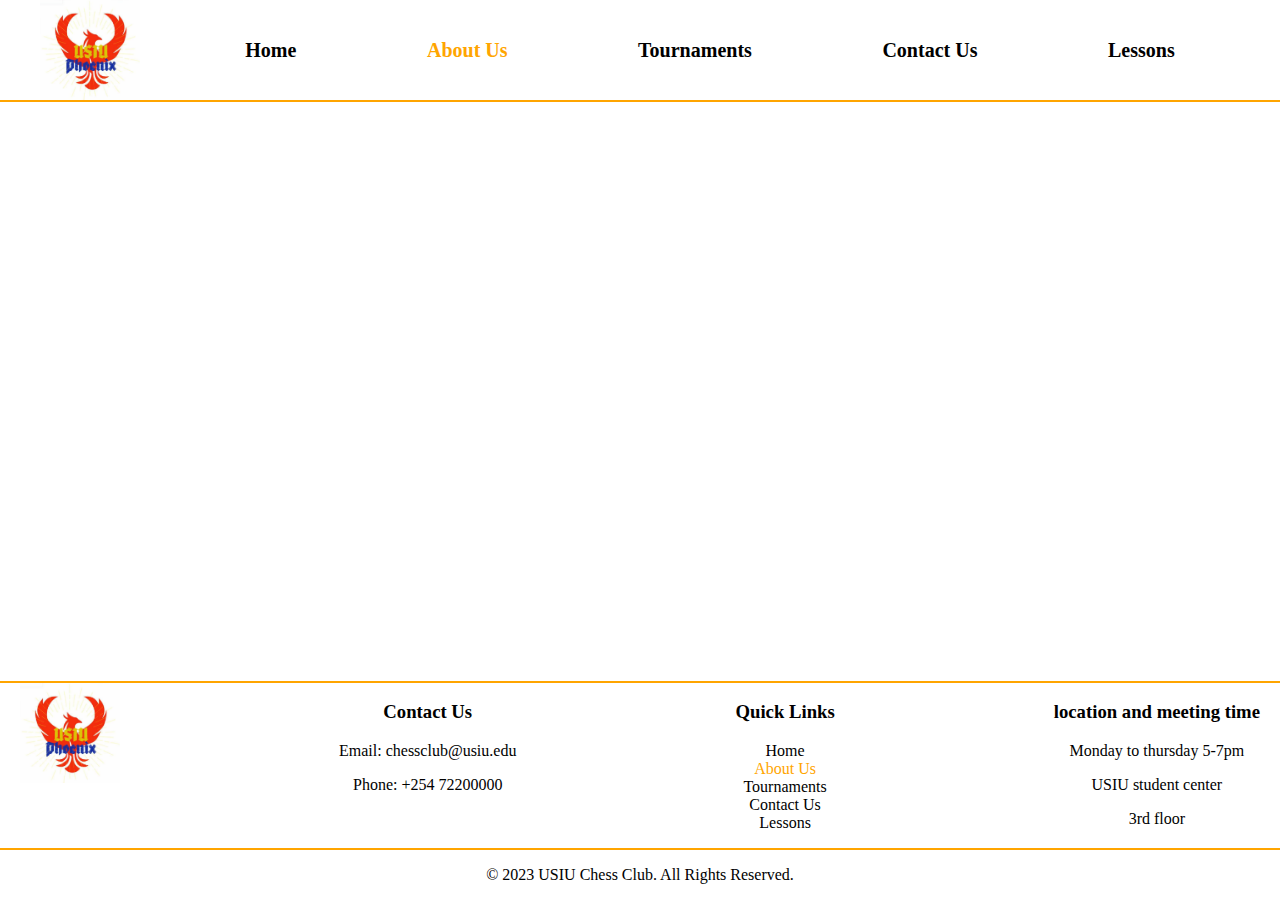
==== about.html @ 515847ed "pages" ====
<!DOCTYPE html>
<html lang="en">
<head>
    <meta charset="UTF-8">
    <meta name="viewport" content="width=device-width, initial-scale=1.0">
    <title>USIU Phoenix chess club</title>
    <link rel="stylesheet" href="style.css">
    <link rel="shortcut icon" href="usiu-logo.PNG" type="image/x-icon">
</head>
<body>
    <div class="header">
        <img src="usiu-logo.PNG" alt="usiu-logo">

        <ul class="navbar">
            <li><a href="/home.html">Home</a></li>
            <li><a href="/about.html" class="active">About Us</a></li>
            <li><a href="/tournament.html">Tournaments</a></li>
            <li><a href="/contact.html">Contact Us</a></li>
            <li><a href="/lessons.html">Lessons</a></li>
        </ul>
    </div>
    <div class="body"></div>
    <footer>
        <div class="footer-content">
            <div class="footer-logo">
                <img src="/usiu-logo.PNG" alt="USIU Chess Club Logo">
            </div>

            <div class="contact-info">
                <h3>Contact Us</h3>
                <p>Email: chessclub@usiu.edu</p>
                <p>Phone: +254 72200000</p>
            </div>

            <div class="page-links">
                <h3>Quick Links</h3>
                <ul>
                    <li><a href="/home.html">Home</a></li>
                    <li><a href="/about.html" class="active">About Us</a></li>
                    <li><a href="/tournament.html">Tournaments</a></li>
                    <li><a href="/contact.html">Contact Us</a></li>
                    <li><a href="/lessons.html">Lessons</a></li>
                </ul>
            </div>

            <div>
                <h3>location and meeting time</h3>
                <p>Monday to thursday 5-7pm</p>
                <p>USIU student center</p>
                <p>3rd floor</p>
            </div>

        </div>

        <div class="footer-bottom">
            <p>&copy; 2023 USIU Chess Club. All Rights Reserved.</p>
        </div>
    </footer>
</body>
</html>
---- style.css ----
body{
    margin: 0;
    padding: 0;
    text-align: center;
    height: 100vh;
    display: flex;
    flex-direction: column;
    justify-content: space-between;
}


.header{
    text-align: center;
    font-weight: bold;
    display: flex;
    justify-content: space-between;
    max-width: 100%;
    padding: 0 40px;
    border-bottom: 2px solid orange;
}

.header > img{
    width: 100px;
    height: 100px;
}

.header > ul{
    display: flex;
    justify-content: space-around;
    align-items: center;
    list-style: none;
}

.header > ul > li > a{
    text-decoration: none;
    color: black;
    font-weight: bold;
    padding: 10px;
    font-size: 20px;
}

.header > ul > li > .active{
    color: orange;
}

.navbar{
    width: 100%;
    display: flex;
    justify-content: space-around;
    align-items: center;
    list-style: none;
    color: black;
}

.hero-section{
    color: orange;
    /* background-image: url(/usiu-chess-c.jpg); */
    background-size: cover;
    background-repeat: no-repeat;
    display: flex;
    flex-direction: column;
    width: 100%;
    justify-content: center;
    align-items: center;
    position: relative;
    text-align: center;
}

.hero-section > img{
    width: 100%;
}

.hero-section-text {
    position: absolute;
    top: 50%;
    left: 50%;
    transform: translate(-50%, -50%);
    color: white;
    font-size: 50px;
    border: 5px solid white;
}

.about-section-content{
    display: flex;
    margin-top: 20px;
}

.about-section-text{
    width: 50%;
    display: flex;
    flex-direction: column;
    justify-content: center;
    align-items: center;
    font-size: 20px;
}

.about-section-image{
    width: 50%;
    height: inherit;
    background-image: url(/usiu-chess.jpg);
    background-size: cover;
}

.about-section-text > button{
    background-color: orange;
    color: white;
    font-weight: bold;
    padding: 20px;
    margin: 20px;
    border: 2px solid orange;
    border-radius: 20px;
    width: 200px;
    cursor: pointer;
}
.about-section-text > button:hover{
    background-color: white;
    color: orange;
    font-weight: bold;
    padding: 20px;
    margin: 20px;
}

.tournament-section{
    display: flex;
    margin-top: 20px;
}

.tournament-section-text{
    width: 50%;
    display: flex;
    flex-direction: column;
    justify-content: center;
    align-items: center;
    font-size: 20px;
}

.tournament-section-text > button{
    background-color: orange;
    color: white;
    font-weight: bold;
    padding: 20px;
    margin: 20px;
    border: 2px solid orange;
    border-radius: 20px;
    width: 200px;
    cursor: pointer;
}

.tournament-section-text > button:hover{
    background-color: white;
    color: orange;
    font-weight: bold;
    padding: 20px;
    margin: 20px;
}

.lessons-section {
    display: flex;
    margin-top: 20px;
}

.lessons-section-text {
    width: 50%;
    display: flex;
    flex-direction: column;
    justify-content: center;
    align-items: center;
    font-size: 20px;
}

.lessons-section-text > button {
    background-color: orange;
    color: white;
    font-weight: bold;
    padding: 20px;
    margin: 20px;
    border: 2px solid orange;
    border-radius: 20px;
    width: 200px;
    cursor: pointer;
}

.lessons-section-text > button:hover {
    background-color: white;
    color: orange;
    font-weight: bold;
    padding: 20px;
    margin: 20px;
}

footer {
    background-color: white;
    color: black;
    border-top: 2px solid orange;
}

.footer-content {
    display: flex;
    justify-content: space-between;
    align-items: flex-start;
    padding: 0 20px;
}

.page-links ul {
    list-style-type: none;
    padding: 0;
}

.page-links a {
    color: black;
    text-decoration: none;
}

.footer-bottom {
    text-align: center;
    height: fit-content;
    border-top: 2px solid orange;
}

.footer-logo > img{
    width: 100px;
    height: 100px;
}

.page-links > ul > li > .active{
    color: orange;
}
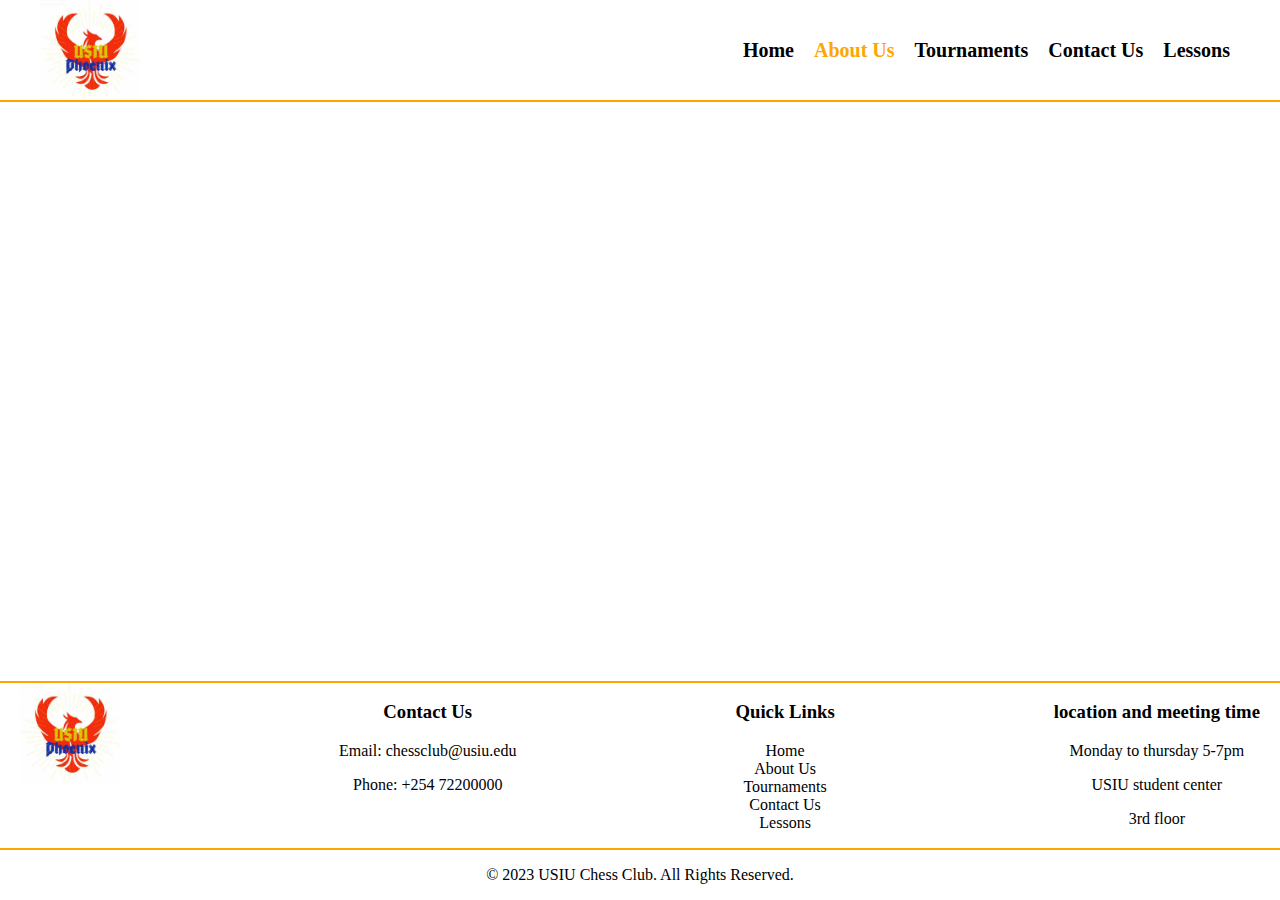
==== commit 3b0cab75: "links upload" ====
--- a/about.html
+++ b/about.html
@@ -12,18 +12,18 @@
         <img src="usiu-logo.PNG" alt="usiu-logo">
 
         <ul class="navbar">
-            <li><a href="/home.html">Home</a></li>
-            <li><a href="/about.html" class="active">About Us</a></li>
-            <li><a href="/tournament.html">Tournaments</a></li>
-            <li><a href="/contact.html">Contact Us</a></li>
-            <li><a href="/lessons.html">Lessons</a></li>
+            <li><a href="index.html">Home</a></li>
+            <li><a href="about.html" class="active">About Us</a></li>
+            <li><a href="tournament.html">Tournaments</a></li>
+            <li><a href="contact.html">Contact Us</a></li>
+            <li><a href="lessons.html">Lessons</a></li>
         </ul>
     </div>
     <div class="body"></div>
     <footer>
         <div class="footer-content">
             <div class="footer-logo">
-                <img src="/usiu-logo.PNG" alt="USIU Chess Club Logo">
+                <img src="usiu-logo.PNG" alt="USIU Chess Club Logo">
             </div>
 
             <div class="contact-info">
@@ -35,11 +35,11 @@
             <div class="page-links">
                 <h3>Quick Links</h3>
                 <ul>
-                    <li><a href="/home.html">Home</a></li>
-                    <li><a href="/about.html" class="active">About Us</a></li>
-                    <li><a href="/tournament.html">Tournaments</a></li>
-                    <li><a href="/contact.html">Contact Us</a></li>
-                    <li><a href="/lessons.html">Lessons</a></li>
+                    <li><a href="index.html">Home</a></li>
+                    <li><a href="about.html" >About Us</a></li>
+                    <li><a href="tournament.html">Tournaments</a></li>
+                    <li><a href="contact.html">Contact Us</a></li>
+                    <li><a href="lessons.html">Lessons</a></li>
                 </ul>
             </div>
 
--- a/style.css
+++ b/style.css
@@ -3,6 +3,7 @@
     padding: 0;
     text-align: center;
     height: 100vh;
+    width: 100vw;
     display: flex;
     flex-direction: column;
     justify-content: space-between;
@@ -19,6 +20,14 @@
     border-bottom: 2px solid orange;
 }
 
+.menu-icon{
+    width: 40px;
+    height: 40px;
+    cursor: pointer;
+    display: none;
+    margin-top: 20px;
+    align-items: center;
+}
 .header > img{
     width: 100px;
     height: 100px;
@@ -44,7 +53,6 @@
 }
 
 .navbar{
-    width: 100%;
     display: flex;
     justify-content: space-around;
     align-items: center;
@@ -54,7 +62,6 @@
 
 .hero-section{
     color: orange;
-    /* background-image: url(/usiu-chess-c.jpg); */
     background-size: cover;
     background-repeat: no-repeat;
     display: flex;
@@ -70,21 +77,16 @@
     width: 100%;
 }
 
-.hero-section-text {
-    position: absolute;
-    top: 50%;
-    left: 50%;
-    transform: translate(-50%, -50%);
-    color: white;
-    font-size: 50px;
-    border: 5px solid white;
-}
-
-.about-section-content{
+.about-section{
     display: flex;
     margin-top: 20px;
 }
 
+.about-section > img{
+    width: 50%;
+    height: auto;
+}
+
 .about-section-text{
     width: 50%;
     display: flex;
@@ -92,13 +94,6 @@
     justify-content: center;
     align-items: center;
     font-size: 20px;
-}
-
-.about-section-image{
-    width: 50%;
-    height: inherit;
-    background-image: url(/usiu-chess.jpg);
-    background-size: cover;
 }
 
 .about-section-text > button{
@@ -154,6 +149,11 @@
     margin: 20px;
 }
 
+.tournament-section > img{
+    width: 50%;
+    height: auto;
+}
+
 .lessons-section {
     display: flex;
     margin-top: 20px;
@@ -188,6 +188,11 @@
     margin: 20px;
 }
 
+.lessons-section > img {
+    width: 50%;
+    height: auto;
+}
+
 footer {
     background-color: white;
     color: black;
@@ -225,3 +230,87 @@
 .page-links > ul > li > .active{
     color: orange;
 }
+
+/* small screens */
+@media only screen and (max-width: 768px) {
+    .header > ul {
+        display: none;
+        flex-direction: column;
+        position: absolute;
+        top: 70px;
+        left: 0;
+        width: 100%;
+        background-image: linear-gradient(to left, white, orange);
+        z-index: 1;
+        text-align: center;
+    }
+
+    .header > ul.show {
+        display: flex;
+    }
+
+    .about-section {
+        flex-direction: column-reverse;
+    }
+
+    .about-section > img {
+        width: 100%;
+        height: auto;
+    }
+
+    .about-section-text {
+        width: 100%;
+    }
+
+    .tournament-section {
+        flex-direction: column-reverse;
+    }
+
+    .tournament-section > img {
+        width: 100%;
+        height: auto;
+    }
+
+    .tournament-section-text {
+        width: 100%;
+    }
+
+    .lessons-section {
+        flex-direction: column-reverse;
+    }
+
+    .lessons-section > img {
+        width: 100%;
+        height: auto;
+    }
+
+    .lessons-section-text {
+        width: 100%;
+    }
+
+    .footer-content {
+        flex-direction: column;
+        justify-content: center;
+        align-items: center;
+    }
+
+    .header > ul > li {
+        text-align: center;
+    }
+
+    .header > ul > li > a {
+        display: block;
+        padding: 10px 100px 10px 0px;
+        font-size: 18px;
+    }
+
+    .menu-icon {
+        display: flex;
+        justify-content: center;
+        align-items: center;
+        color: orange;
+        border: 2px solid orange;
+        border-radius: 10px;
+        cursor: pointer;
+    }
+}
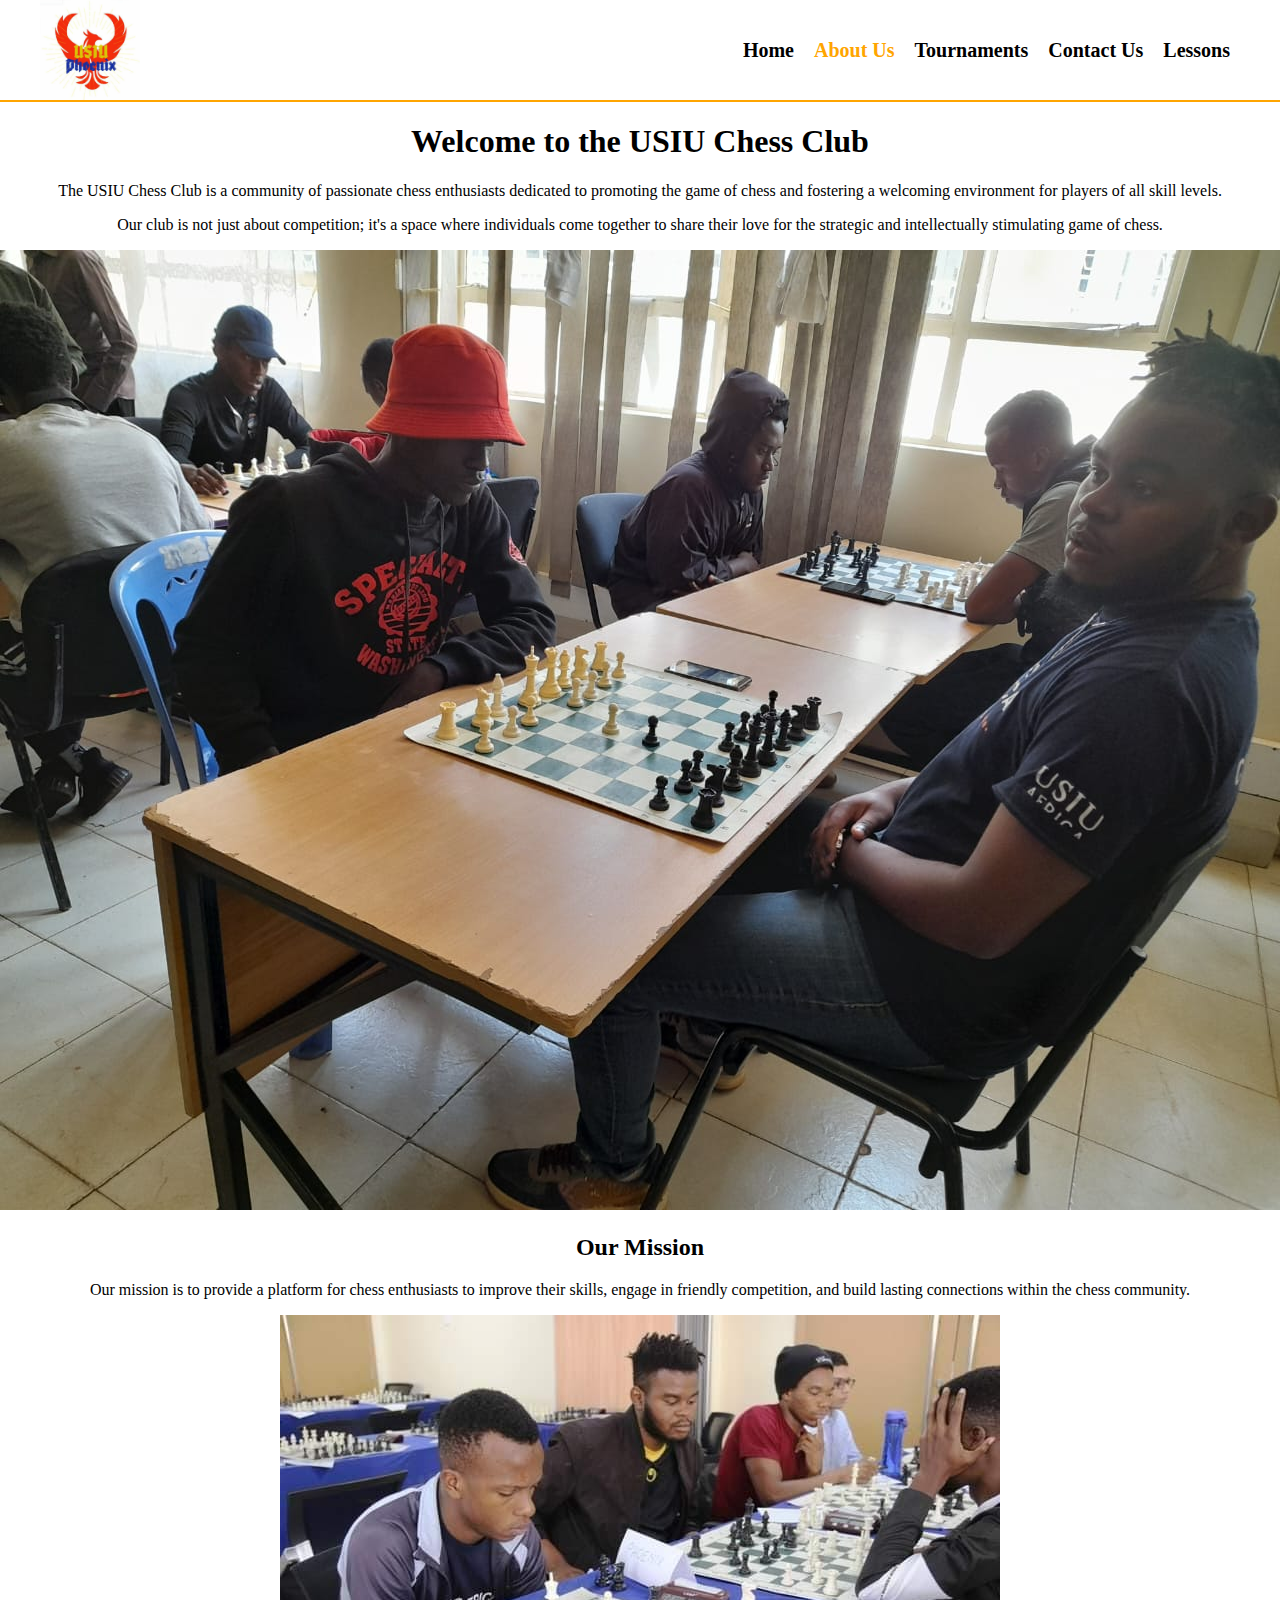
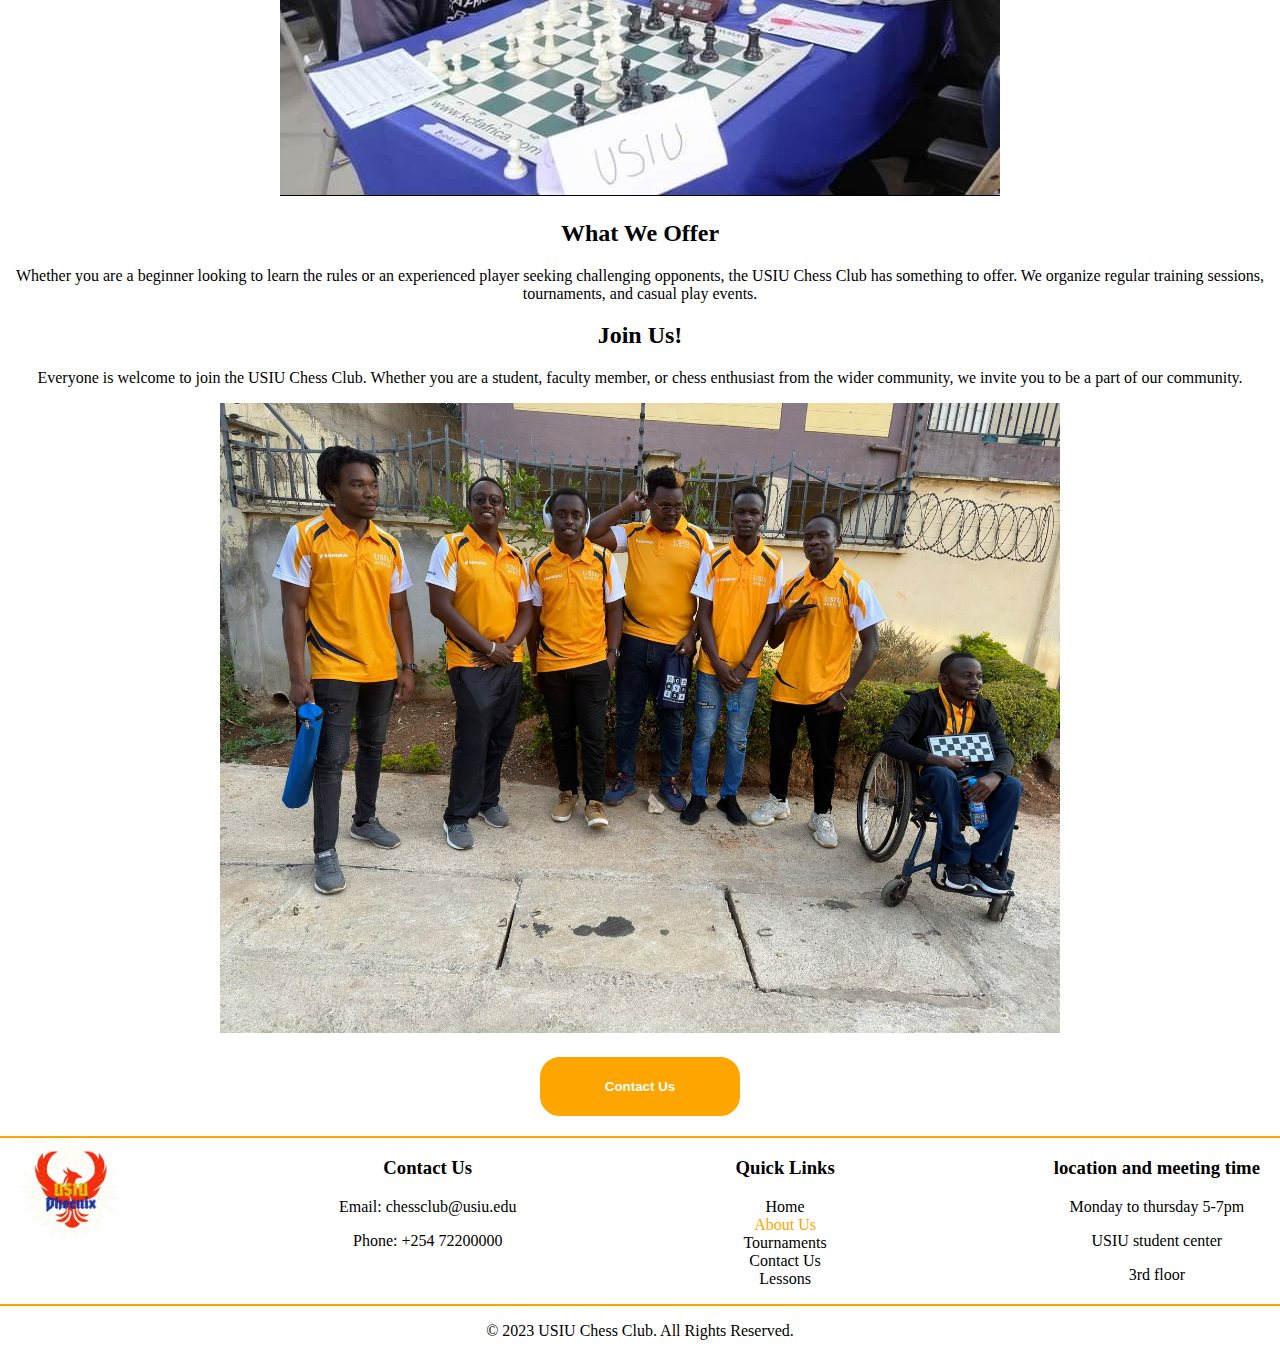
==== commit 45803d92: "contact page" ====
--- a/about.html
+++ b/about.html
@@ -5,21 +5,44 @@
     <meta name="viewport" content="width=device-width, initial-scale=1.0">
     <title>USIU Phoenix chess club</title>
     <link rel="stylesheet" href="style.css">
+    <link rel="stylesheet" href="about.css">
     <link rel="shortcut icon" href="usiu-logo.PNG" type="image/x-icon">
 </head>
 <body>
     <div class="header">
         <img src="usiu-logo.PNG" alt="usiu-logo">
 
-        <ul class="navbar">
+        <ul class="navbar" id="navbar">
             <li><a href="index.html">Home</a></li>
             <li><a href="about.html" class="active">About Us</a></li>
             <li><a href="tournament.html">Tournaments</a></li>
             <li><a href="contact.html">Contact Us</a></li>
             <li><a href="lessons.html">Lessons</a></li>
         </ul>
+
+        <div class="menu-icon" id="menuIcon">&#9776;</div>
     </div>
-    <div class="body"></div>
+    <div class="body">
+        <div class="about-section-page">
+            <h1>Welcome to the USIU Chess Club</h1>
+            <p>The USIU Chess Club is a community of passionate chess enthusiasts dedicated to promoting the game of chess and fostering a welcoming environment for players of all skill levels.</p>
+            <p>Our club is not just about competition; it's a space where individuals come together to share their love for the strategic and intellectually stimulating game of chess.</p>
+
+            <img src="usiu-chess-e.jpg" alt="">
+            <h2>Our Mission</h2>
+            <p>Our mission is to provide a platform for chess enthusiasts to improve their skills, engage in friendly competition, and build lasting connections within the chess community.</p>
+
+            <img src="usiu-chess.jpg" alt="">
+            <h2>What We Offer</h2>
+            <p>Whether you are a beginner looking to learn the rules or an experienced player seeking challenging opponents, the USIU Chess Club has something to offer. We organize regular training sessions, tournaments, and casual play events.</p>
+
+            <h2>Join Us!</h2>
+            <p>Everyone is welcome to join the USIU Chess Club. Whether you are a student, faculty member, or chess enthusiast from the wider community, we invite you to be a part of our community.</p>
+
+            <img src="usiu-chess-f.jpg" alt="" style="height: 70vh;">
+            <br>
+            <button>Contact Us</button>
+    </div>
     <footer>
         <div class="footer-content">
             <div class="footer-logo">
@@ -36,7 +59,7 @@
                 <h3>Quick Links</h3>
                 <ul>
                     <li><a href="index.html">Home</a></li>
-                    <li><a href="about.html" >About Us</a></li>
+                    <li><a href="about.html" class="active">About Us</a></li>
                     <li><a href="tournament.html">Tournaments</a></li>
                     <li><a href="contact.html">Contact Us</a></li>
                     <li><a href="lessons.html">Lessons</a></li>
@@ -56,5 +79,11 @@
             <p>&copy; 2023 USIU Chess Club. All Rights Reserved.</p>
         </div>
     </footer>
+    <script>
+        document.getElementById('menuIcon').addEventListener('click', function() {
+            var navbar = document.getElementById('navbar');
+            navbar.classList.toggle('show');
+        });
+    </script>
 </body>
 </html>--- a/about.css
+++ b/about.css
@@ -0,0 +1,24 @@
+.about-section-page > button {
+    background-color: orange;
+    color: white;
+    font-weight: bold;
+    padding: 20px;
+    margin: 20px;
+    border: 2px solid orange;
+    border-radius: 20px;
+    width: 200px;
+    cursor: pointer;
+}
+
+.about-section-page > button:hover {
+    background-color: white;
+    color: orange;
+    font-weight: bold;
+    padding: 20px;
+    margin: 20px;
+}
+
+.about-section-page > img {
+    width: auto;
+    height: auto;
+}